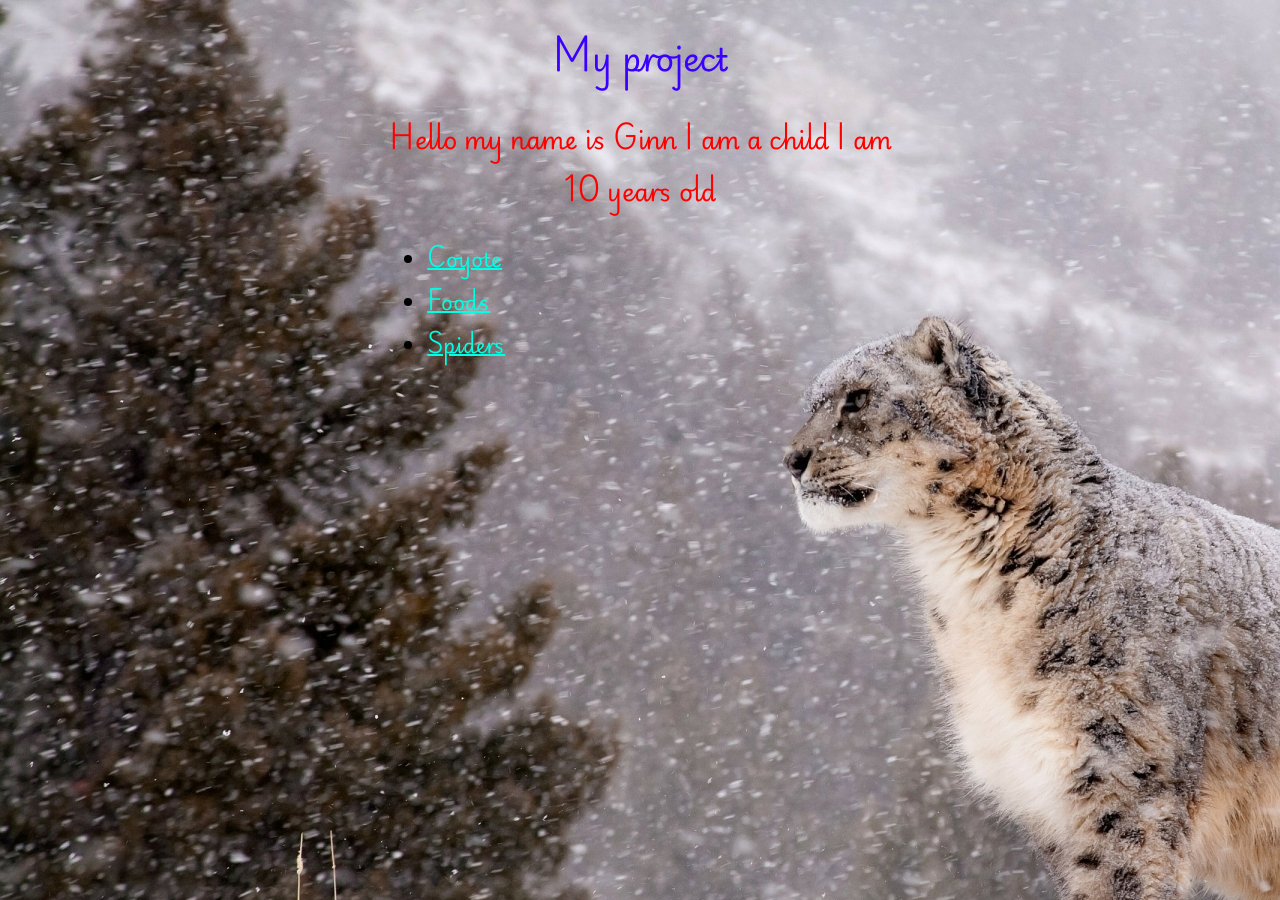
==== index.html @ b585ef3b "Add files via upload" ====
<!DOCTYPE html>
<html>
    <head>
        <title>Can't tell</title>
        <link rel="preconnect" href="https://fonts.googleapis.com">
        <link rel="preconnect" href="https://fonts.gstatic.com" crossorigin>
        <link href="https://fonts.googleapis.com/css2?family=Playwrite+FR+Moderne:wght@100..400&display=swap" rel="stylesheet">
        <style>
            body{
                font-family: "Playwrite FR Moderne", cursive;
                background-image:url("thumb-1920-534096.jpg");
            }
            div{
                width:40% ;
                margin: auto;
            }
            h1{
                text-align: center;
                color: rgb(60, 0, 255);
            }
            h2{
                text-align: center;
                color: rgb(255, 0, 0);
            }
            a{
                color: rgb(0, 255, 229);
                font-size: 20px;
            }
        </style>
    </head>
    <body>
       <div>
            <h1>My project</h1>
            <h2>Hello my name is Ginn I am a child I am 10 years old</h2>
            <ul>
                <li><a href="Coyote.html">Coyote</a></li>
                <li><a href="Food.html">Foods</a></li>
                <li><a href="Name.html">Spiders</a></li>
            </ul>
       </div> 
    </body>
</html>
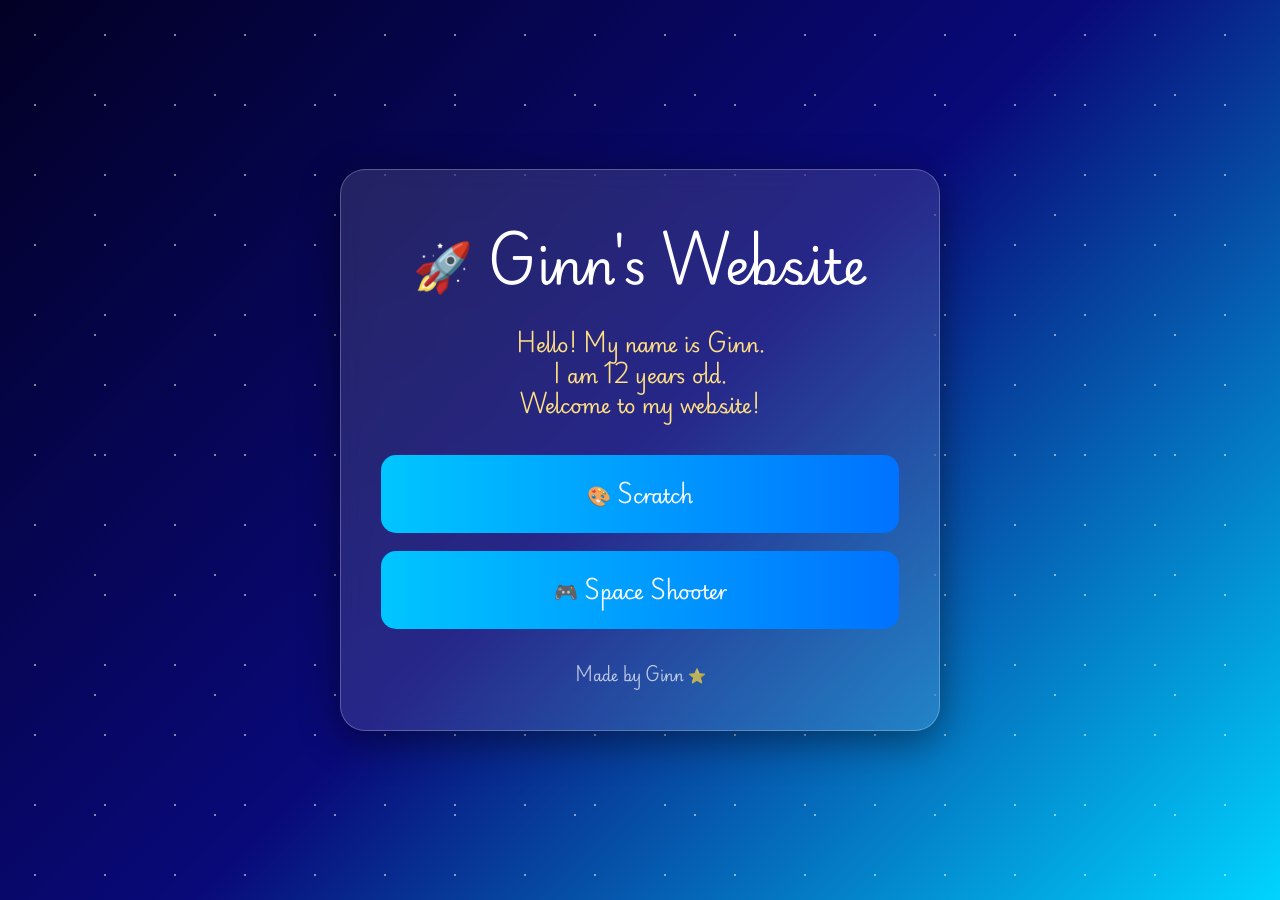
==== commit f70239d9: "Update web to new version" ====
--- a/index.html
+++ b/index.html
@@ -1,42 +1,167 @@
 <!DOCTYPE html>
-<html>
-    <head>
-        <title>Can't tell</title>
-        <link rel="preconnect" href="https://fonts.googleapis.com">
-        <link rel="preconnect" href="https://fonts.gstatic.com" crossorigin>
-        <link href="https://fonts.googleapis.com/css2?family=Playwrite+FR+Moderne:wght@100..400&display=swap" rel="stylesheet">
-        <style>
-            body{
-                font-family: "Playwrite FR Moderne", cursive;
-                background-image:url("thumb-1920-534096.jpg");
-            }
-            div{
-                width:40% ;
-                margin: auto;
-            }
-            h1{
-                text-align: center;
-                color: rgb(60, 0, 255);
-            }
-            h2{
-                text-align: center;
-                color: rgb(255, 0, 0);
-            }
-            a{
-                color: rgb(0, 255, 229);
-                font-size: 20px;
-            }
-        </style>
-    </head>
-    <body>
-       <div>
-            <h1>My project</h1>
-            <h2>Hello my name is Ginn I am a child I am 10 years old</h2>
-            <ul>
-                <li><a href="Coyote.html">Coyote</a></li>
-                <li><a href="Food.html">Foods</a></li>
-                <li><a href="Name.html">Spiders</a></li>
-            </ul>
-       </div> 
-    </body>
+<html lang="en">
+<head>
+<meta charset="UTF-8">
+<meta name="viewport" content="width=device-width, initial-scale=1.0">
+<title>Ginn's Website</title>
+
+<link rel="preconnect" href="https://fonts.googleapis.com">
+<link rel="preconnect" href="https://fonts.gstatic.com" crossorigin>
+<link href="https://fonts.googleapis.com/css2?family=Playwrite+FR+Moderne:wght@100..400&display=swap" rel="stylesheet">
+
+<style>
+
+*{
+    margin:0;
+    padding:0;
+    box-sizing:border-box;
+}
+
+body{
+    font-family:"Playwrite FR Moderne",cursive;
+    min-height:100vh;
+    overflow:hidden;
+    background:linear-gradient(135deg,#020024,#090979,#00d4ff);
+    display:flex;
+    justify-content:center;
+    align-items:center;
+}
+
+/* Animated stars */
+
+.stars{
+    position:fixed;
+    inset:0;
+    background:
+        radial-gradient(white 1px, transparent 1px),
+        radial-gradient(white 1px, transparent 1px);
+    background-size:70px 70px,120px 120px;
+    background-position:0 0,35px 35px;
+    animation:moveStars 60s linear infinite;
+    opacity:.5;
+}
+
+@keyframes moveStars{
+    from{
+        transform:translateY(0);
+    }
+    to{
+        transform:translateY(1000px);
+    }
+}
+
+.card{
+    position:relative;
+    z-index:2;
+    width:min(90%,600px);
+    padding:40px;
+    text-align:center;
+
+    background:rgba(255,255,255,.12);
+    backdrop-filter:blur(15px);
+
+    border:1px solid rgba(255,255,255,.25);
+    border-radius:25px;
+
+    box-shadow:0 10px 40px rgba(0,0,0,.45);
+}
+
+h1{
+    color:white;
+    font-size:3rem;
+    margin-bottom:15px;
+}
+
+h2{
+    color:#ffe082;
+    font-size:1.2rem;
+    margin-bottom:35px;
+    line-height:1.6;
+}
+
+.buttons{
+    display:flex;
+    flex-direction:column;
+    gap:18px;
+}
+
+a{
+    text-decoration:none;
+    color:white;
+
+    background:linear-gradient(90deg,#00c6ff,#0072ff);
+
+    padding:18px;
+    border-radius:15px;
+
+    font-size:1.2rem;
+    font-weight:bold;
+
+    transition:.25s;
+}
+
+a:hover{
+    transform:translateY(-4px) scale(1.03);
+    box-shadow:0 8px 20px rgba(0,0,0,.35);
+}
+
+footer{
+    margin-top:30px;
+    color:white;
+    opacity:.7;
+    font-size:.9rem;
+}
+
+@media(max-width:600px){
+
+h1{
+    font-size:2rem;
+}
+
+h2{
+    font-size:1rem;
+}
+
+a{
+    font-size:1rem;
+}
+
+}
+
+</style>
+</head>
+
+<body>
+
+<div class="stars"></div>
+
+<div class="card">
+
+<h1>🚀 Ginn's Website</h1>
+
+<h2>
+Hello! My name is Ginn.<br>
+I am 12 years old.<br>
+Welcome to my website!
+</h2>
+
+<div class="buttons">
+
+<a href="https://scratch.mit.edu/users/Darkness2014e/" target="_blank">
+🎨 Scratch
+</a>
+
+<a href="game.html">
+🎮 Space Shooter
+</a>
+
+</div>
+
+<footer>
+Made by Ginn ⭐
+</footer>
+
+</div>
+
+</body>
 </html>
